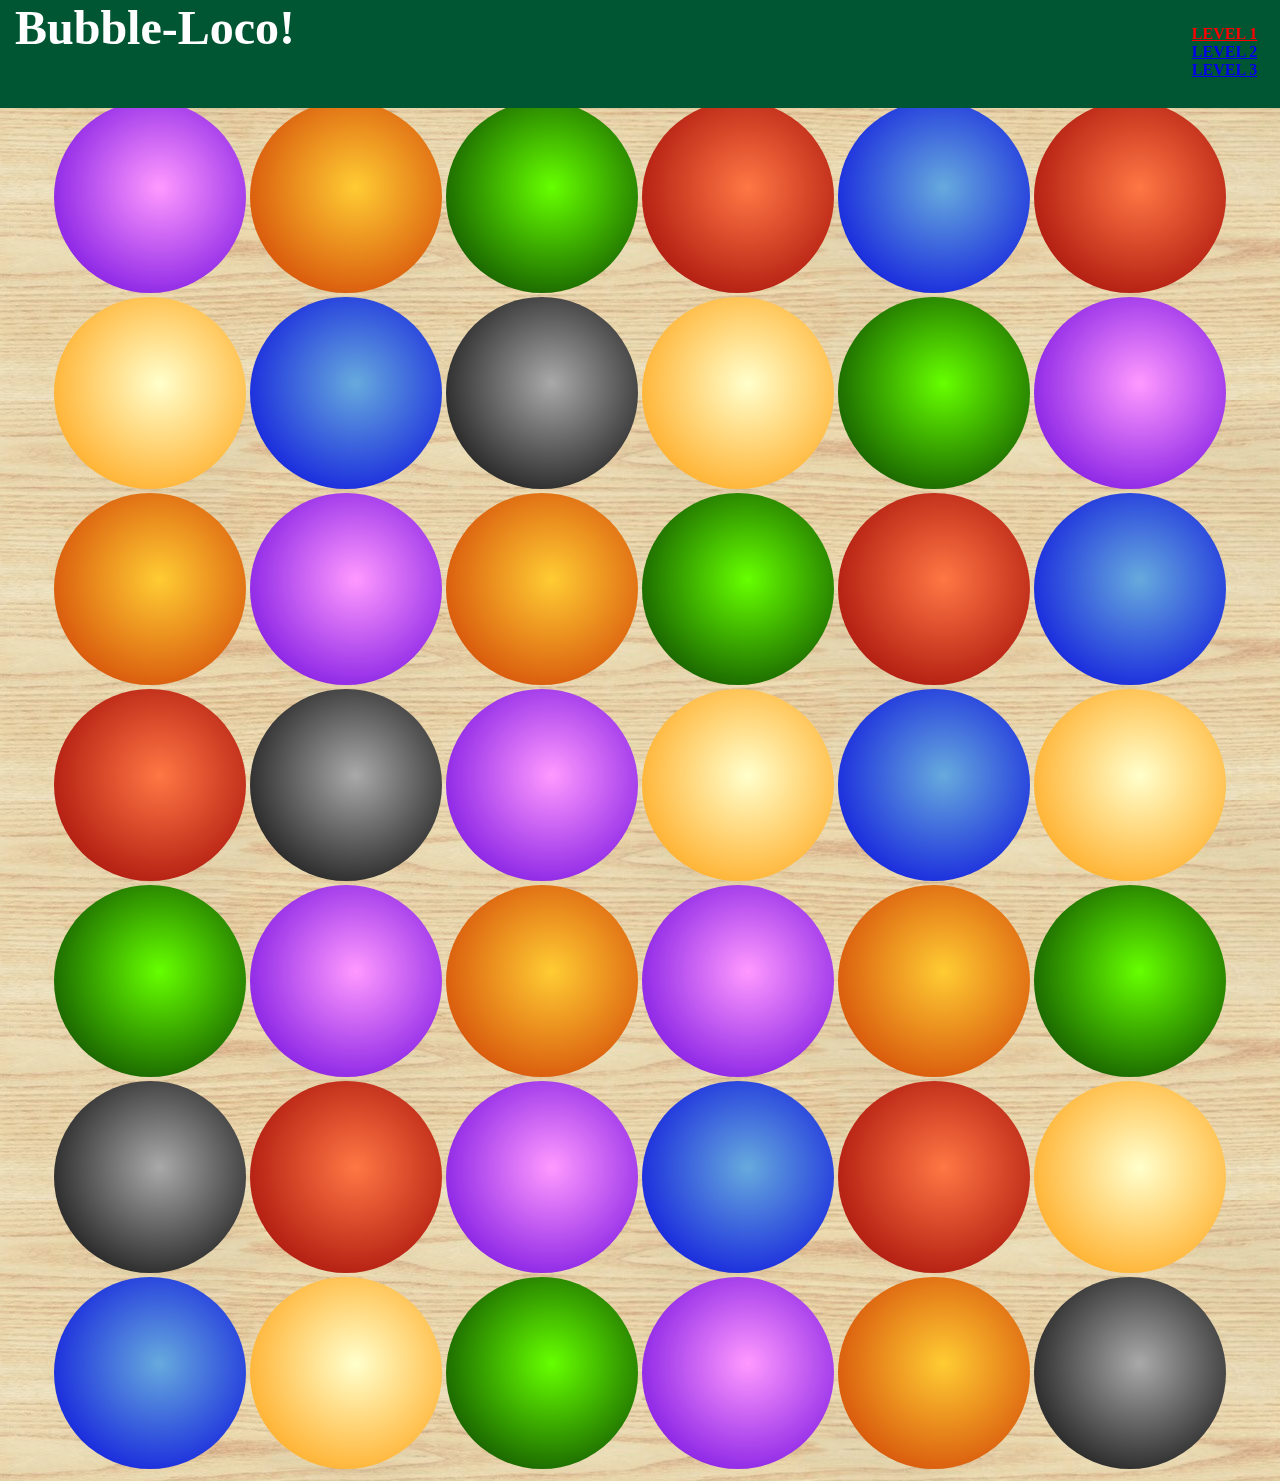
==== index.html @ 20440401 "initial commit" ====
<!DOCTYPE html>

<!-- Level 1: random size changes
Level 2: random size changes, random movement
Level 3: random movement, shrinking at a random rate
 -->
<html>
    <head>
        <meta charset="utf-8">
        <title>Bubble Loco!</title>
        <script src="js/jquery-1.11.1.js"></script>
        <script src="js/script.js" type="text/javascript"></script>
        <link href="css/level1.css" rel="stylesheet" type="text/css"/><!--
        <link href="css/normalize.css" rel="stylesheet" type="text/css"/>
        <link href="css/responsive.css" rel="stylesheet" type="text/css"/> -->
        <meta name="viewport" content="width=device-width, initial-scale=1.0">
        <link href='http://fonts.googleapis.com/css?family=Sonsie+One|Fontdiner+Swanky' rel='stylesheet' type='text/css'>
    </head>
    <body>
        <header class="banner">
        <h1>Bubble-Loco!</h1>
            <ul>
                <li><a href="index.html" class="currentLevel">LEVEL 1</a></li>
                <li><a href="level2.html">LEVEL 2</a></li>
                <li><a href="level3.html">LEVEL 3</a></li>
            </ul>
        </header>
        <section class="container">
            <div class="purple"></div>
            <div class="orange"></div>
            <div class="green"></div>
            <div class="red"></div>
            <div class="blue"></div>
            <div class="red"></div>
            <div class="yellow"></div>
            <div class="blue"></div>
            <div class="black"></div>
            <div class="yellow"></div>
            <div class="green"></div>
            <div class="purple"></div>
            <div class="orange"></div>
            <div class="purple"></div>
            <div class="orange"></div>
            <div class="green"></div>
            <div class="red"></div>
            <div class="blue"></div>
            <div class="red"></div>
            <div class="black"></div>
            <div class="purple"></div>
            <div class="yellow"></div>
            <div class="blue"></div>
            <div class="yellow"></div>
            <div class="green"></div>
            <div class="purple"></div>
            <div class="orange"></div>
            <div class="purple"></div>
            <div class="orange"></div>
            <div class="green"></div>
            <div class="black"></div>
            <div class="red"></div>
            <div class="purple"></div>
            <div class="blue"></div>
            <div class="red"></div>
            <div class="yellow"></div>
            <div class="blue"></div>
            <div class="yellow"></div>
            <div class="green"></div>
            <div class="purple"></div>
            <div class="orange"></div>
            <div class="black"></div>
        </section>
        <footer></footer>
    </body>
</html>
---- css/level1.css ----
/*
Fixed Header will contain (in priority order):
    "Bubble Loco" logo in crazy font
    Random color selection "Get All the Red Ones!"
    Timer
    Level Select (1,2,3)

Change CSS when a level button is clicked
*/


body {
    background: url('../img/background.jpg');
}

.banner {
    height:12%;
    background:#005533;
    /*border:1px solid #005533;*/
    width:100%;
    margin:0px;
    /*padding-top: 10px;*/
    position:fixed;
    top: 0px;
    left: 0;

}

.banner ul {
    color: grey;
    float: right;
    list-style-type: none;
    padding-right: 10px;
    font-weight: bold;
    position: fixed;
    top: 1%;
    right: 1%;
}

.banner h1 {
    font-family: 'Swanky', cursive;
    font-weight: bold;
    font-size: 48px;
    position: fixed;
    top: 0px;
    left: 15px;
    margin: 0;
    color: white;
}

div {
    height:12em;
    width:12em;
    display: inline-block;
}

.container {
    margin: 0 auto;
    margin-top: 8%;
    text-align: center;
}

.currentLevel {
    display: block;
    color: red;
}

.purple {
    border-radius: 100%;
    background: -webkit-radial-gradient(55% 45%, circle, #FF99FF,#6600DD);
}

.red {
    border-radius: 100%;
    background: -webkit-radial-gradient(55% 45%, circle, #FF7744, #990000);
}

.blue {
    border-radius: 100%;
    background: -webkit-radial-gradient(55% 45%, circle, #66AADD, #0000DD);
}

.yellow {
    border-radius: 100%;
    background: -webkit-radial-gradient(55% 45%, circle, #FFFFCC, #FF9900);
}

.green {
    border-radius: 100%;
    background: -webkit-radial-gradient(55% 45%, circle, #66FF00, #003300);
}

.orange {
    border-radius: 100%;
    background: -webkit-radial-gradient(55% 45%, circle, #FFCC33, #CC3300);
}

.black {
    border-radius: 100%;
    background: -webkit-radial-gradient(55% 45%, circle, darkgrey, black);
}
---- css/responsive.css ----
@media screen and (min-width: 480px) {

    /************************************************************************************************
        TWO COLUMN LAYOUT
    ************************************************************************************************/

    #primary {
        width: 50%;
        float: left;
    }

    #secondary {
        width: 40%;
        float: right;
    }


    /************************************************************************************************
        PAGE: PORTFOLIO
    ************************************************************************************************/

    #gallery li {
        width: 28.3333%;
    }

    #gallery li:nth-child(4n) {
        clear: left;
    }


    /************************************************************************************************
        PAGE: ABOUT
    ************************************************************************************************/

    .profile-photo {
        float: left;
        margin: 0 5% 80px 0;
    }

}



@media screen and (min-width: 660px) {

    /************************************************************************************************
        HEADER
    ************************************************************************************************/

    nav {
        background: none;
        float: right;
        font-size: 1.125em;
        margin-right: 5%;
        text-align: right;
        width: 45%;
    }

    #logo {
        float: left;
        margin-left: 5%;
        text-align: left;
        width: 45%;
    }

    h1 {
        font-size: 2.5em;
    }

    h2 {
        font-size: 0.825em;
        margin-bottom: 20px;
    }

    header {
        border-bottom: 5px solid #599a68;
        margin-bottom: 60px;
    }

}
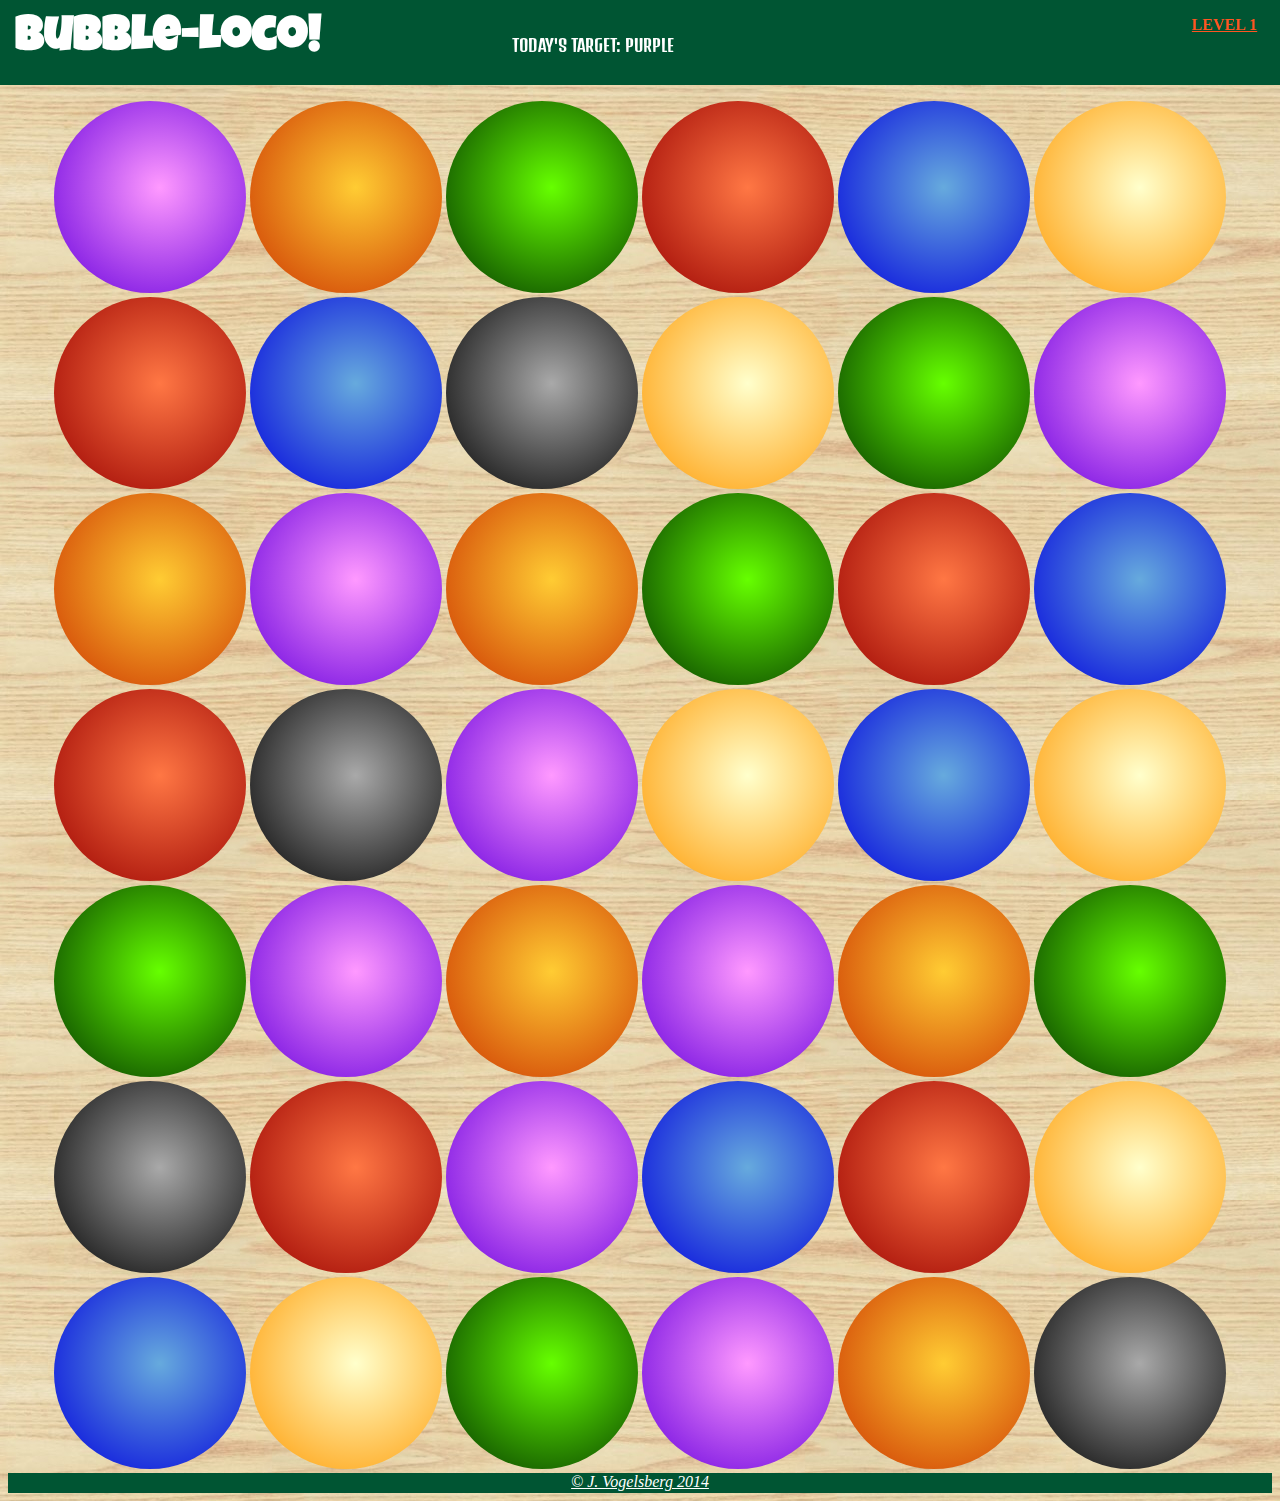
==== commit 364106f9: "Updated ReadMe file" ====
--- a/index.html
+++ b/index.html
@@ -10,20 +10,21 @@
         <title>Bubble Loco!</title>
         <script src="js/jquery-1.11.1.js"></script>
         <script src="js/script.js" type="text/javascript"></script>
-        <link href="css/level1.css" rel="stylesheet" type="text/css"/><!--
-        <link href="css/normalize.css" rel="stylesheet" type="text/css"/>
+        <link href="css/level1.css" rel="stylesheet" type="text/css"/>
+        <!--<link href="css/normalize.css" rel="stylesheet" type="text/css"/>
         <link href="css/responsive.css" rel="stylesheet" type="text/css"/> -->
         <meta name="viewport" content="width=device-width, initial-scale=1.0">
-        <link href='http://fonts.googleapis.com/css?family=Sonsie+One|Fontdiner+Swanky' rel='stylesheet' type='text/css'>
+        <link href='http://fonts.googleapis.com/css?family=Denk+One|Luckiest+Guy' rel='stylesheet' type='text/css'>
     </head>
     <body>
         <header class="banner">
         <h1>Bubble-Loco!</h1>
-            <ul>
-                <li><a href="index.html" class="currentLevel">LEVEL 1</a></li>
-                <li><a href="level2.html">LEVEL 2</a></li>
-                <li><a href="level3.html">LEVEL 3</a></li>
-            </ul>
+        <section id="target_color">TODAY'S TARGET: </section>
+        <ul>
+            <li><a href="index.html" class="currentLevel">LEVEL 1</a></li>
+            <li><a href="level2.html" class="otherLevel">LEVEL 2</a></li>
+            <li><a href="level3.html" class="otherLevel">LEVEL 3</a></li>
+        </ul>
         </header>
         <section class="container">
             <div class="purple"></div>
@@ -31,8 +32,8 @@
             <div class="green"></div>
             <div class="red"></div>
             <div class="blue"></div>
+            <div class="yellow"></div>
             <div class="red"></div>
-            <div class="yellow"></div>
             <div class="blue"></div>
             <div class="black"></div>
             <div class="yellow"></div>
@@ -69,6 +70,10 @@
             <div class="orange"></div>
             <div class="black"></div>
         </section>
-        <footer></footer>
+        <footer>
+            <center>
+                <a href="http://www.jasonvogelsberg.com/" target="_blank" id="signature"><em>&#169; J. Vogelsberg 2014 </em></a>
+            </center>
+        </footer>
     </body>
 </html>
--- a/css/level1.css
+++ b/css/level1.css
@@ -9,17 +9,15 @@
 */
 
 
-body {
-    background: url('../img/background.jpg');
-}
+  /*****************/
+ /*    Header     */
+/*****************/
 
 .banner {
-    height:12%;
+    height:85px;
     background:#005533;
-    /*border:1px solid #005533;*/
     width:100%;
     margin:0px;
-    /*padding-top: 10px;*/
     position:fixed;
     top: 0px;
     left: 0;
@@ -27,25 +25,53 @@
 }
 
 .banner ul {
-    color: grey;
     float: right;
     list-style-type: none;
     padding-right: 10px;
-    font-weight: bold;
     position: fixed;
-    top: 1%;
+    top: center;
     right: 1%;
 }
 
 .banner h1 {
-    font-family: 'Swanky', cursive;
+    font-family: 'Luckiest Guy', cursive;
     font-weight: bold;
     font-size: 48px;
     position: fixed;
-    top: 0px;
+    top: 15px;
     left: 15px;
     margin: 0;
     color: white;
+}
+
+.currentLevel {
+    display: block;
+    font-weight: bold;
+    color: #FF5522;
+}
+
+.otherLevel {
+    color: white;
+    display: none;
+}
+
+#target_color {
+    position: fixed;
+    color: white;
+    width: 30%;
+    left: 40%;
+    top: 35px;
+    font-family: 'Denk One', sans-serif;
+
+}
+
+
+  /*****************/
+ /*   HTML Body   */
+/*****************/
+
+body {
+    background: url('../img/background.jpg');
 }
 
 div {
@@ -60,43 +86,62 @@
     text-align: center;
 }
 
-.currentLevel {
-    display: block;
-    color: red;
+
+  /*****************/
+ /*    Footer     */
+/*****************/
+
+footer {
+    height: 20px;
+    background:#005533;
+    width:100%;
+    margin:0px;
+    bottom: 0;
+    top: 0;
 }
 
+#signature {
+    color: white;
+    font-size: 1em;
+}
+
+
+  /*****************/
+ /* Colored Balls */
+/*****************/
+
 .purple {
-    border-radius: 100%;
+    border-radius: 50%;
     background: -webkit-radial-gradient(55% 45%, circle, #FF99FF,#6600DD);
 }
 
 .red {
-    border-radius: 100%;
+    border-radius: 50%;
     background: -webkit-radial-gradient(55% 45%, circle, #FF7744, #990000);
 }
 
 .blue {
-    border-radius: 100%;
+    border-radius: 50%;
     background: -webkit-radial-gradient(55% 45%, circle, #66AADD, #0000DD);
 }
 
 .yellow {
-    border-radius: 100%;
+    border-radius: 50%;
     background: -webkit-radial-gradient(55% 45%, circle, #FFFFCC, #FF9900);
 }
 
 .green {
-    border-radius: 100%;
+    border-radius: 50%;
     background: -webkit-radial-gradient(55% 45%, circle, #66FF00, #003300);
 }
 
 .orange {
-    border-radius: 100%;
+    border-radius: 50%;
     background: -webkit-radial-gradient(55% 45%, circle, #FFCC33, #CC3300);
 }
 
 .black {
-    border-radius: 100%;
+    border-radius: 50%;
     background: -webkit-radial-gradient(55% 45%, circle, darkgrey, black);
 }
 
